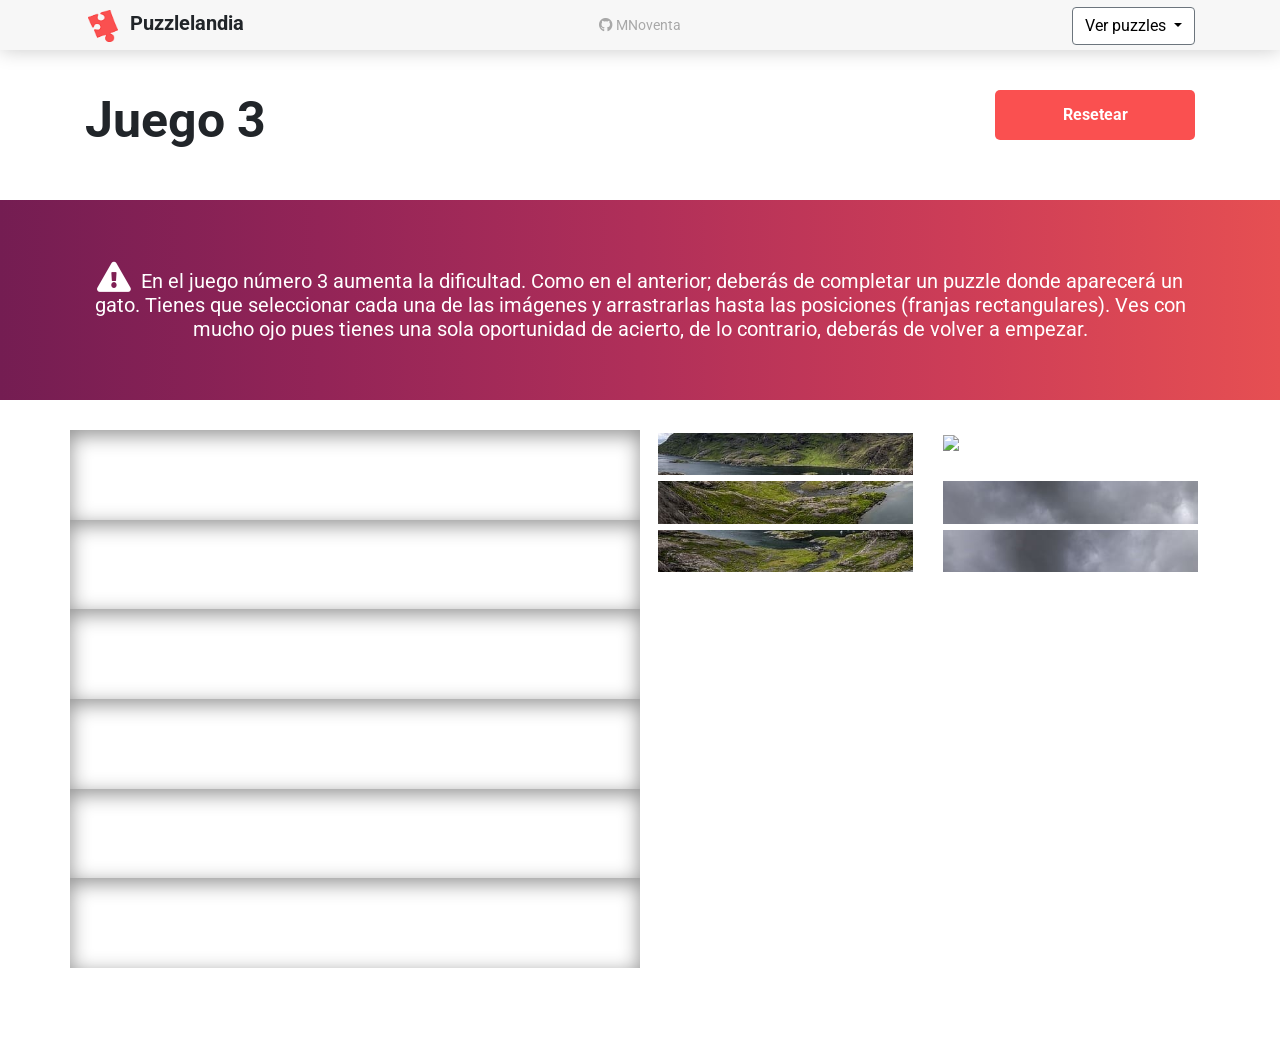
==== puzzle_3.html @ 1d0dde6c "Primer commit" ====
<!DOCTYPE html>
<html lang="en">
<head>
	<meta charset="UTF-8">
	<title>Document</title>
	<link href="https://fonts.googleapis.com/css?family=Cedarville+Cursive" rel="stylesheet">
	<link href="https://fonts.googleapis.com/css?family=Roboto" rel="stylesheet">
	<link rel="stylesheet" href="https://stackpath.bootstrapcdn.com/bootstrap/4.1.3/css/bootstrap.min.css" integrity="sha384-MCw98/SFnGE8fJT3GXwEOngsV7Zt27NXFoaoApmYm81iuXoPkFOJwJ8ERdknLPMO" crossorigin="anonymous">
	<link rel="stylesheet" href="https://use.fontawesome.com/releases/v5.7.1/css/all.css" integrity="sha384-fnmOCqbTlWIlj8LyTjo7mOUStjsKC4pOpQbqyi7RrhN7udi9RwhKkMHpvLbHG9Sr" crossorigin="anonymous">
	<link rel="stylesheet" href="estilos.css">
	<style>

		img{
			margin: 3px;
		}
		.dropzone_pr2{
			background-size: cover;
			background-repeat: no-repeat;
			background-position: center;
		}
	</style>
</head>
	<header>
		<div class="container">
			<div class="row">
				<div class="col-4"><img src="imgPractica/logo.png" alt="">
					<h1>Puzzlelandia</h1>
				</div>
				<div class="col-4 d-flex justify-content-center">
					<div class="git_contact">
						<a href="https://github.com/MNoventa" target="blank"><span class="fab fa-github"></span>  MNoventa</a>
					</div>
				</div>
				<div class="col-4 text-right">
					<div class="dropdown">
					  <a class="btn btn-secondary dropdown-toggle" href="#" role="button" id="dropdownMenuLink" data-toggle="dropdown" aria-haspopup="true" aria-expanded="false">
					    Ver puzzles
					  </a>

					  <div class="dropdown-menu" aria-labelledby="dropdownMenuLink">
					    <a class="dropdown-item" href="puzzle_1.html">Arrastra las frutas (J-1)</a>
					    <a class="dropdown-item" href="puzzle_2.html">Crea imagen de gatito (J-2)</a>
					    <a class="dropdown-item" href="puzzle_3.html">Crea imagen de paisaje (J-3)</a>
					  </div>
					</div>
				</div>
			</div>
		</div>
	</header>

	<div class="container titulo_h2">
		<div class="row">	
			<div class="col-6">
				<h2>Juego 3</h2>
			</div>
			<div class="col-6 d-flex justify-content-end">
				<div class="text-center" id="div_resetear">
					Resetear
				</div>
			</div>
		</div>
	</div>

		<div class="instrucciones">
			<div class="container">
				<div class="row">
					<div class="col-12">
						<span><i class="fas fa-exclamation-triangle"></i>En el juego número 3 aumenta la dificultad. Como en el anterior; deberás de completar un puzzle donde aparecerá un gato. Tienes que seleccionar cada una de las imágenes y arrastrarlas hasta las posiciones (franjas rectangulares). Ves con mucho ojo pues tienes una sola oportunidad de acierto, de lo contrario, deberás de volver a empezar.</span>
					</div>
				</div>
			</div>
		</div>
<body>
	<div class="container">
		<div class="row" id="comprobar">
			<div class="col-12 col_compr">
				<button type="button" class="btn btn-secondary " data-toggle="modal" data-target="#exampleModalCenter">
			  		Comprobar resultado
				</button>
			</div>
		</div>
			<!-- Modal -->
			<div class="modal fade" id="exampleModalCenter" tabindex="-1" role="dialog" aria-labelledby="exampleModalCenterTitle" aria-hidden="true">
			  <div class="modal-dialog modal-dialog-centered" role="document">
			    <div class="modal-content">
			      <div class="modal-header">
			        <h5 class="modal-title" id="exampleModalCenterTitle">¿Has sido capaz de acertar el puzzle?</h5>
			        <button type="button" class="close" data-dismiss="modal" aria-label="Close">
			          <span aria-hidden="true">&times;</span>
			        </button>
			      </div>
			      <div class="modal-body">
			        <p id="resultado_total"></p>
			      </div>
			      <div class="modal-footer">
			        <button type="button" class="btn btn-secondary" id="btn_aceptar">Aceptar</button>
			      </div>
			    </div>
			  </div>
			</div>
		
	</div>

	<div class="container container_game">
		<div class="row">
			<div class="col-12 col-md-6">
				<div class="row">
				<div class="col-12 div_img">
					<div id="dropzone1" class="dropzone_pr2"></div>
				</div>
				<div class="col-12 div_img">
					<div id="dropzone2" class="dropzone_pr2"></div>
				</div>
				<div class="col-12 div_img">
					<div id="dropzone3" class="dropzone_pr2"></div>
				</div>
				<div class="col-12 div_img">
					<div id="dropzone4" class="dropzone_pr2"></div>
				</div>
				<div class="col-12 div_img">
					<div id="dropzone5" class="dropzone_pr2"></div>
				</div>
				<div class="col-12 div_img">
					<div id="dropzone6" class="dropzone_pr2"></div>
				</div>
				</div>
			</div>
		

			<div class=" col-12 col-md-6">
				<div class="row" id="icons_drag">
					<div class="col-6">
						<img id="icon-cat1" class="icon" draggable="true" width="100%" src="imgPractica/fila-1-col-2.jpg">
					</div>
					<div class="col-6">
						<img id="icon-cat2" class="icon" draggable="true" width="100%" src="imgPractica/fila-2-col-2.jpg">
					</div>
					<div class="col-6">
						<img id="icon-cat3" class="icon" draggable="true" width="100%" src="imgPractica/fila-3-col-2.jpg">
					</div>
					<div class="col-6">
						<img id="icon-cat4" class="icon" draggable="true" width="100%" src="imgPractica/fila-4-col-2.jpg">
					</div>
					<div class="col-6">
						<img id="icon-cat5" class="icon" draggable="true" width="100%" src="imgPractica/fila-5-col-2.jpg">
					</div>
					<div class="col-6">
						<img id="icon-cat6" class="icon" draggable="true" width="100%" src="imgPractica/fila-6-col-2.jpg">
					</div>
				</div>
			</div>
		</div>
	</div>

<div id="compr_archivo" style="background: red"></div>

<script src="https://code.jquery.com/jquery-3.3.1.slim.min.js" integrity="sha384-q8i/X+965DzO0rT7abK41JStQIAqVgRVzpbzo5smXKp4YfRvH+8abtTE1Pi6jizo" crossorigin="anonymous"></script>
<script src="https://cdnjs.cloudflare.com/ajax/libs/popper.js/1.14.3/umd/popper.min.js" integrity="sha384-ZMP7rVo3mIykV+2+9J3UJ46jBk0WLaUAdn689aCwoqbBJiSnjAK/l8WvCWPIPm49" crossorigin="anonymous"></script>
<script src="https://stackpath.bootstrapcdn.com/bootstrap/4.1.3/js/bootstrap.min.js" integrity="sha384-ChfqqxuZUCnJSK3+MXmPNIyE6ZbWh2IMqE241rYiqJxyMiZ6OW/JmZQ5stwEULTy" crossorigin="anonymous"></script>
<script src="https://ajax.googleapis.com/ajax/libs/jquery/3.3.1/jquery.min.js"></script>
<script src="puzzle_2.js"></script>
</body>
</html>
---- estilos.css ----
* {
		margin: 0;
		padding: 0;
}
body{
	background-repeat: no-repeat;
	background-size: cover;
	font-family: 'Roboto', sans-serif !important;
}

header{
	background: #f7f7f7;
	height: 50px;
	line-height: 50px;
	box-shadow: 0px 0px 20px 0px #c9c9c9;
}

header h1{
	font-size: 20px !important;
	display: inline;
	font-weight: bold;
	margin-left: 5px;

}

.titulo_h2{
	margin-top: 40px;
}

.git_contact{
	width: 60%;
	text-align: center;
	font-size: 14px;
	text-decoration: none !important;
}

.compr_archivo{
	display: none;
}

.git_contact a{
	color: #A8A8A8;
	text-decoration: none !important;
	transition: 0.15s all;
}

.git_contact a:hover{
	transition: 0.15s all;
	color: #000;
}

.div_puntuacion, #div_resetear{
	background-color: #fa5050;
	width: 200px;
	height: 50px;
	line-height: 50px;
	font-weight: bold;
	color: #fff;
	border-radius: 5px;
}

#div_resetear{
	cursor: pointer;
	transition: 0.3s all;
}

.col_compr{
	justify-content: center;
    display: flex;
    margin-bottom: 29px;
}

#div_resetear:hover{
	background-color: #a53535;
	transition: 0.3s all;
}

.container_game{
	margin-bottom: 80px;
}

header img{
	width: 30px;
	display: inline;
}

header .btn-secondary{
	background-color: #fff !important;
	color: #000 !important;
}

.instrucciones{
	background-image: linear-gradient(to right, #741d52, #932457, #b02f59, #cd3d57, #e64f52);
	height: 200px;
	line-height: 200px;
	color: #fff;
	font-size: 20px;
	margin: 30px 0px 30px 0px;
	text-align: center;
}

.instrucciones span{
	display:inline-block;
	vertical-align:middle;
	line-height:normal;
}

.instrucciones i{
	font-size: 30px;
	margin-right: 10px;
}

img{
	margin: 3px;
}
.dropzone{
	background-size: cover;
	background-repeat: no-repeat;
	background-position: center;
	font-size: 22px;
}

.div_img{
   -moz-box-shadow: inset 0px 5px 20px #8F8F8F;
   -webkit-box-shadow: inset 0px 5px 20px #8F8F8F;
   box-shadow: inset 0px 5px 20px #8F8F8F;
}

h2{
	font-size: 50px !important;
	font-weight: bold !important;
	margin-bottom: 20px; 
}

h3{
	font-size: 17px;
}

p{
	font-size: 25px;
	color: red;
	text-align: center;
}

.act{
	padding: 5px;
	border: 3px solid #000;
	width: 35%;
	background-color: #fff;
	margin: 0 auto;
}

.contenedorDrop{
	background: #fff;
	padding: 10px;
	box-shadow: 10px 10px 0px 10px 10px #000;
	margin: 20px auto;
	display: -webkit-flex;
	display: -ms-flex;
	display: flex;
	flex-wrap: wrap;
	justify-content: center;
}

.divDrop{
	color: #fff;
	margin: 5px;
	background-color: #fda8a8;
	text-align: center;
	width: 150px;
	height: 150px;
	position: relative;
	transition: .3s all;
}

.divDrop:hover{
	background: #FDCBCB;
	transition: .3s all;
}

.aumentado{
	transition: all 0.2s;
	width: 210px;
	height: 210px;
	box-shadow: 0px 0px 15px #000;
}

.check{
	width: 25%;
	height: 25%;
	position: absolute;
	z-index: 1;
	right: 2px;
	bottom: 2px;
}

.check.novisible{
	visibility: hidden;
}

.check.visible{
	visibility: visible;
}

.dropzone {
	position: absolute;
	top: 0;
	bottom: 0;
	left: 0;
	right: 0;
	background-size: 90% auto;
	background-repeat: no-repeat;
	background-position: center;
}

li{
	list-style: none;
	text-align: center;
	right: 15%;
	position: absolute;

}

ul{
	font-size: 15px;
	background-color: grey;
	width: 200px;
	margin: 5px;
	text-align: center;

}
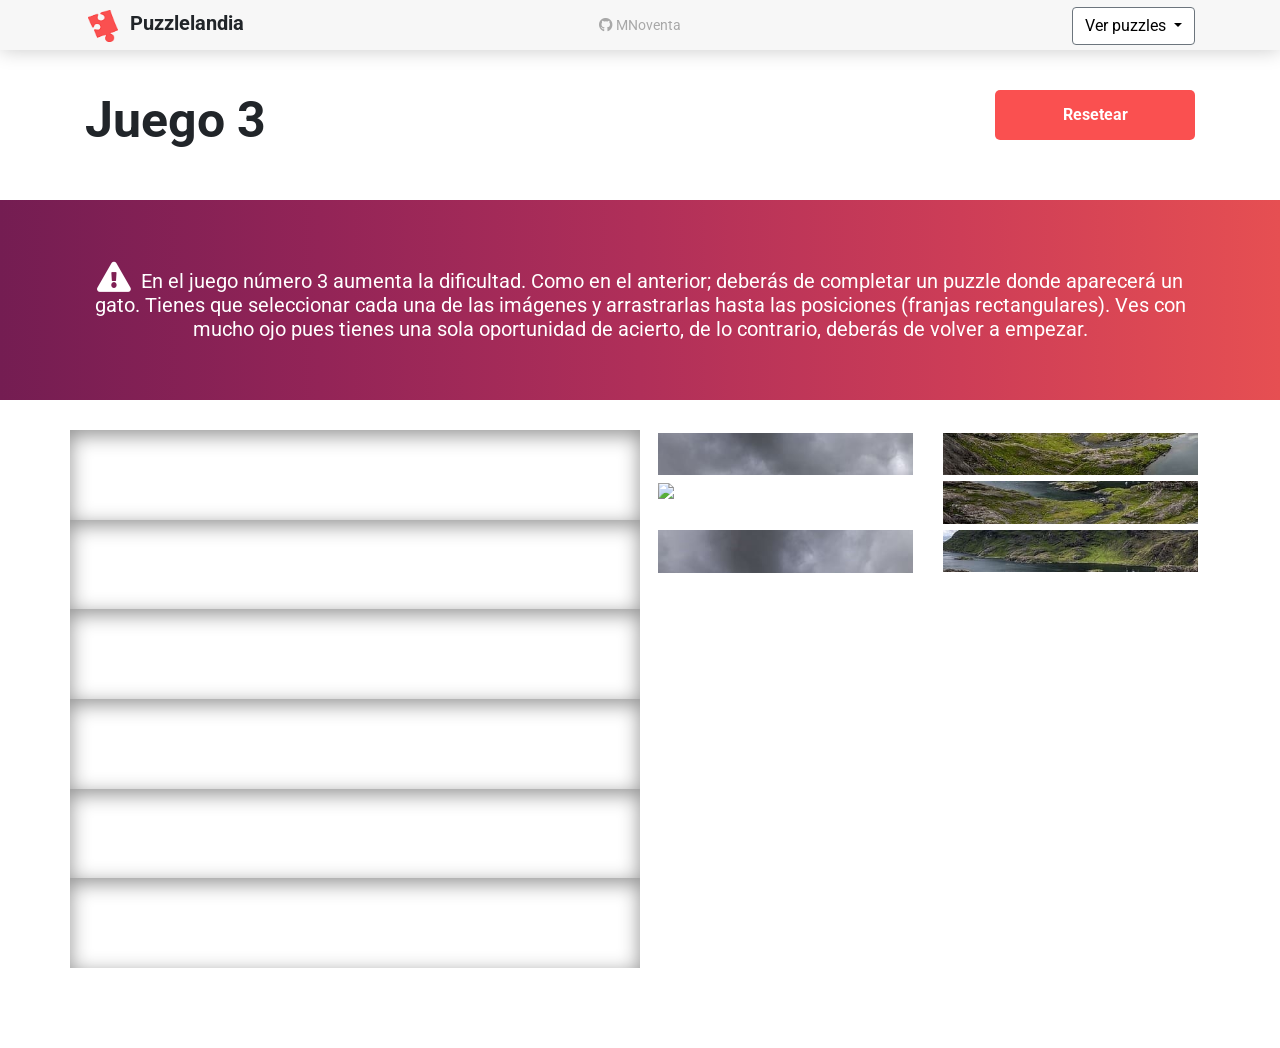
==== commit 6ae30edf: "edit index.html" ====
--- a/puzzle_3.html
+++ b/puzzle_3.html
@@ -38,7 +38,7 @@
 					  </a>
 
 					  <div class="dropdown-menu" aria-labelledby="dropdownMenuLink">
-					    <a class="dropdown-item" href="puzzle_1.html">Arrastra las frutas (J-1)</a>
+					    <a class="dropdown-item" href="index.html">Arrastra las frutas (J-1)</a>
 					    <a class="dropdown-item" href="puzzle_2.html">Crea imagen de gatito (J-2)</a>
 					    <a class="dropdown-item" href="puzzle_3.html">Crea imagen de paisaje (J-3)</a>
 					  </div>
